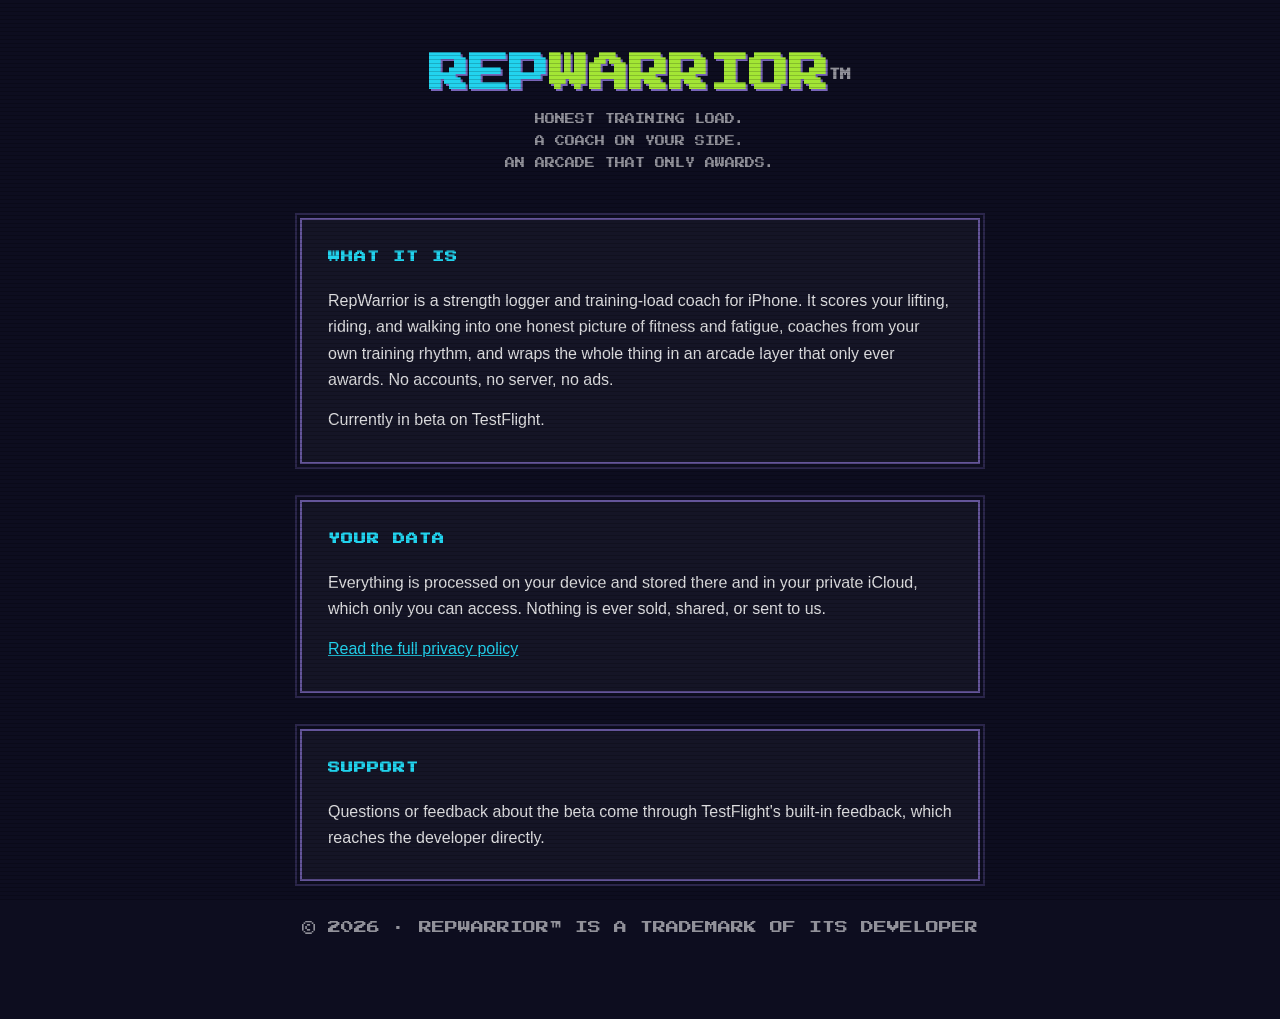
==== index.html @ 998f62a4 "RepWarrior site: retro landing + privacy policy Public home for the privacy policy URL (App Store / " ====
<!DOCTYPE html>
<html lang="en">
<head>
  <meta charset="utf-8">
  <meta name="viewport" content="width=device-width, initial-scale=1">
  <title>RepWarrior — honest training load, a coach on your side</title>
  <meta name="description" content="RepWarrior™ is a strength and training-load app for iPhone. All processing on-device. Your data stays yours.">
  <link rel="preconnect" href="https://fonts.googleapis.com">
  <link rel="preconnect" href="https://fonts.gstatic.com" crossorigin>
  <link href="https://fonts.googleapis.com/css2?family=Press+Start+2P&display=swap" rel="stylesheet">
  <link rel="stylesheet" href="style.css">
</head>
<body>
  <main>
    <h1 class="marquee pixel"><span class="rep">REP</span><span class="warrior">WARRIOR</span><sup>TM</sup></h1>
    <p class="tagline pixel">HONEST TRAINING LOAD.<br>A COACH ON YOUR SIDE.<br>AN ARCADE THAT ONLY AWARDS.</p>

    <section class="panel">
      <h2 class="panel-title pixel">WHAT IT IS</h2>
      <p>RepWarrior is a strength logger and training-load coach for iPhone. It scores your lifting, riding, and walking into one honest picture of fitness and fatigue, coaches from your own training rhythm, and wraps the whole thing in an arcade layer that only ever awards. No accounts, no server, no ads.</p>
      <p>Currently in beta on TestFlight.</p>
    </section>

    <section class="panel">
      <h2 class="panel-title pixel">YOUR DATA</h2>
      <p>Everything is processed on your device and stored there and in your private iCloud, which only you can access. Nothing is ever sold, shared, or sent to us.</p>
      <p><a href="privacy/">Read the full privacy policy</a></p>
    </section>

    <section class="panel">
      <h2 class="panel-title pixel">SUPPORT</h2>
      <p>Questions or feedback about the beta come through TestFlight's built-in feedback, which reaches the developer directly.</p>
    </section>

    <p class="footer pixel">© 2026 · REPWARRIOR™ IS A TRADEMARK OF ITS DEVELOPER</p>
  </main>
</body>
</html>
---- style.css ----
/* RepWarrior site — the app's arcade language (§8): pixel type for
   chrome only, never body text; CRT wash; square NES panel borders;
   scanlines per the globals.css recipe. Palette matches ArcadeTheme. */

:root {
  --crt: #0d0d1f;
  --cyan: #22d3ee;
  --lime: #a3e635;
  --amber: #fbbf24;
  --purple: #a78bfa;
  --text: rgba(255, 255, 255, 0.86);
  --dim: rgba(255, 255, 255, 0.55);
}

* { margin: 0; padding: 0; box-sizing: border-box; }

body {
  background: var(--crt);
  color: var(--text);
  font-family: -apple-system, BlinkMacSystemFont, "Segoe UI", Roboto, sans-serif;
  line-height: 1.65;
  min-height: 100vh;
  position: relative;
}

/* Scanlines: repeating 3px transparent / 1px rgba(0,0,0,0.18). */
body::after {
  content: "";
  position: fixed;
  inset: 0;
  pointer-events: none;
  background: repeating-linear-gradient(
    to bottom,
    transparent 0px, transparent 3px,
    rgba(0, 0, 0, 0.18) 3px, rgba(0, 0, 0, 0.18) 4px
  );
}

.pixel { font-family: "Press Start 2P", monospace; }

main {
  max-width: 720px;
  margin: 0 auto;
  padding: 48px 20px 80px;
}

.marquee {
  text-align: center;
  margin-bottom: 8px;
  font-size: clamp(22px, 6vw, 40px);
  line-height: 1.3;
}
.marquee a { text-decoration: none; }
.marquee .rep { color: var(--cyan); text-shadow: 2px 2px 0 rgba(167, 139, 250, 0.7); }
.marquee .warrior { color: var(--lime); text-shadow: 2px 2px 0 rgba(167, 139, 250, 0.7); }
.marquee sup {
  font-size: 0.28em;
  color: var(--dim);
  vertical-align: super;
}

.tagline {
  text-align: center;
  color: var(--dim);
  font-size: 10px;
  line-height: 2.2;
  margin-bottom: 44px;
}

.panel {
  border: 2px solid rgba(167, 139, 250, 0.55);
  outline: 2px solid rgba(167, 139, 250, 0.2);
  outline-offset: 3px;
  padding: 28px 26px;
  margin-bottom: 36px;
  background: rgba(255, 255, 255, 0.03);
}

.panel-title {
  color: var(--cyan);
  font-size: 12px;
  margin-bottom: 20px;
  letter-spacing: 1px;
}

p { margin-bottom: 14px; }
p:last-child { margin-bottom: 0; }

a { color: var(--cyan); }

.footer {
  text-align: center;
  color: var(--dim);
  font-size: 13px;
}
.footer .pixel { font-size: 8px; line-height: 2.4; }

ul { padding-left: 22px; margin-bottom: 14px; }
li { margin-bottom: 8px; }

.lime { color: var(--lime); }
.amber { color: var(--amber); }
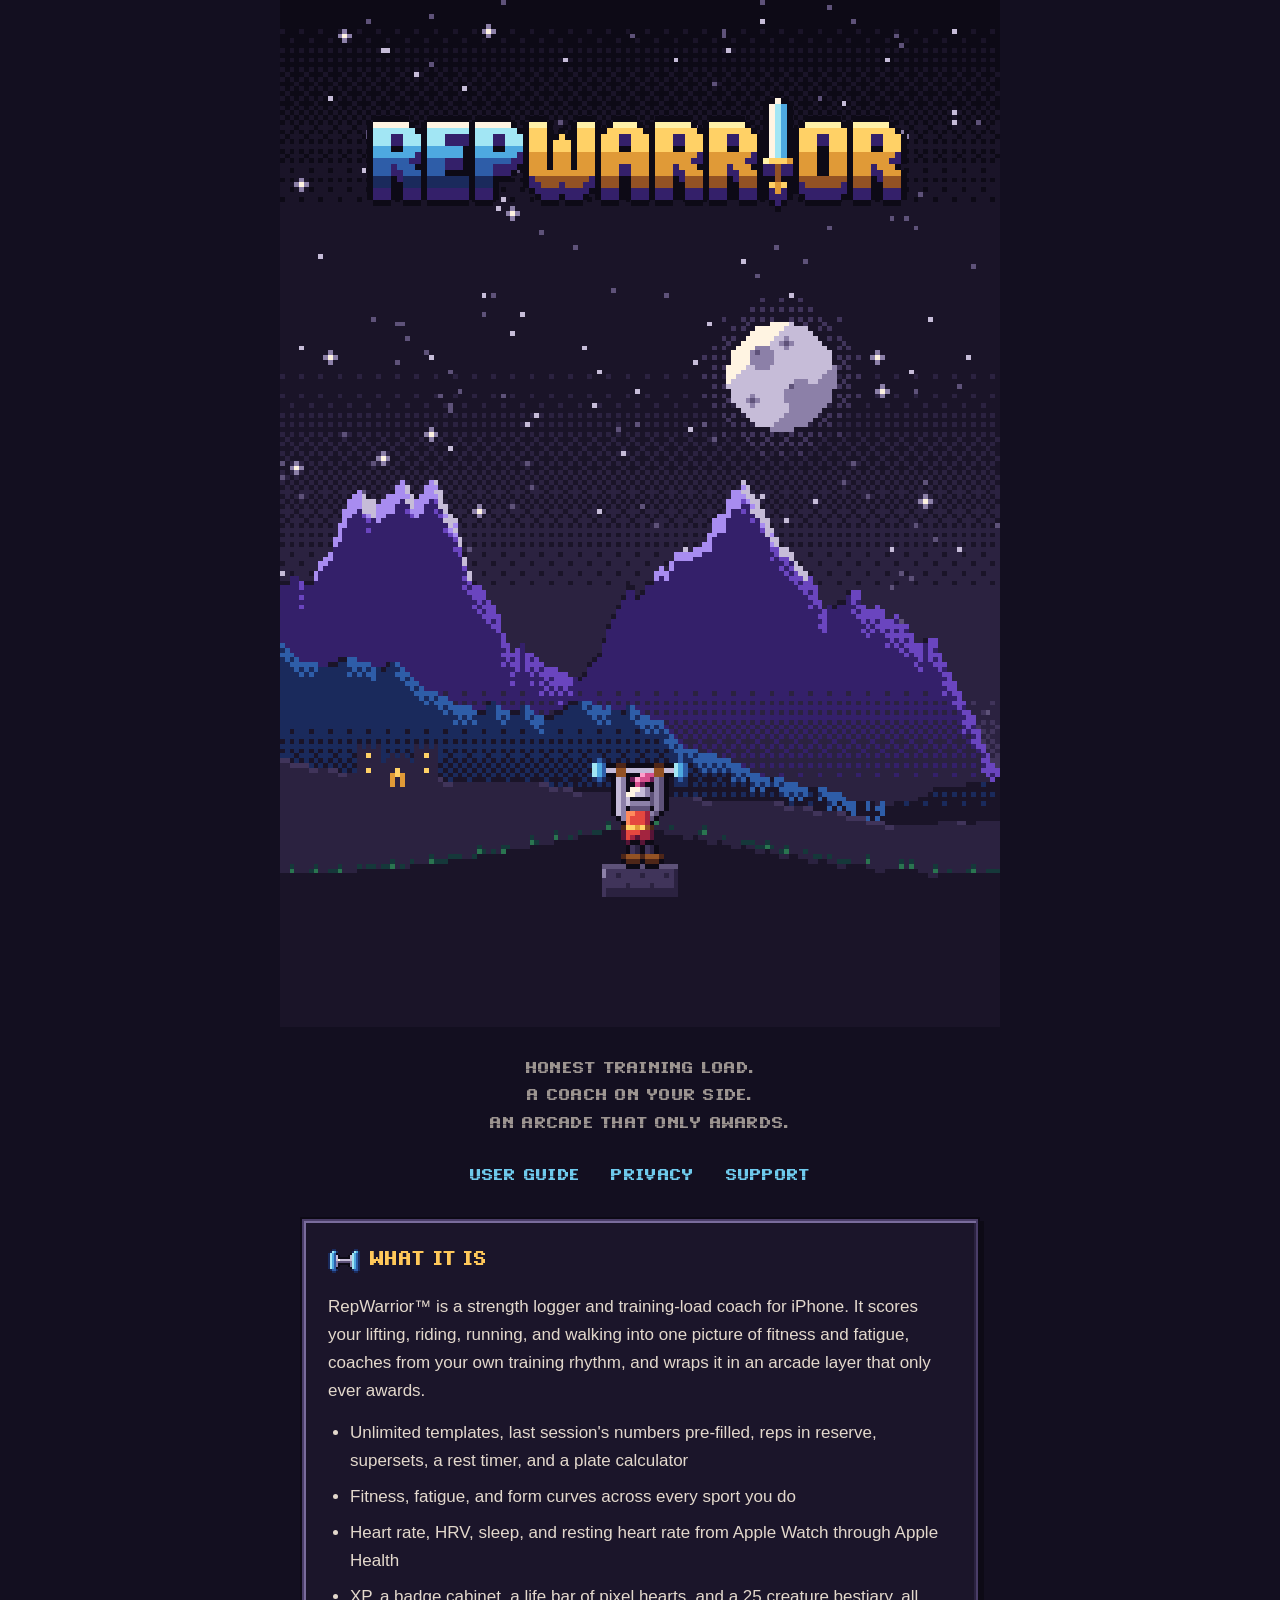
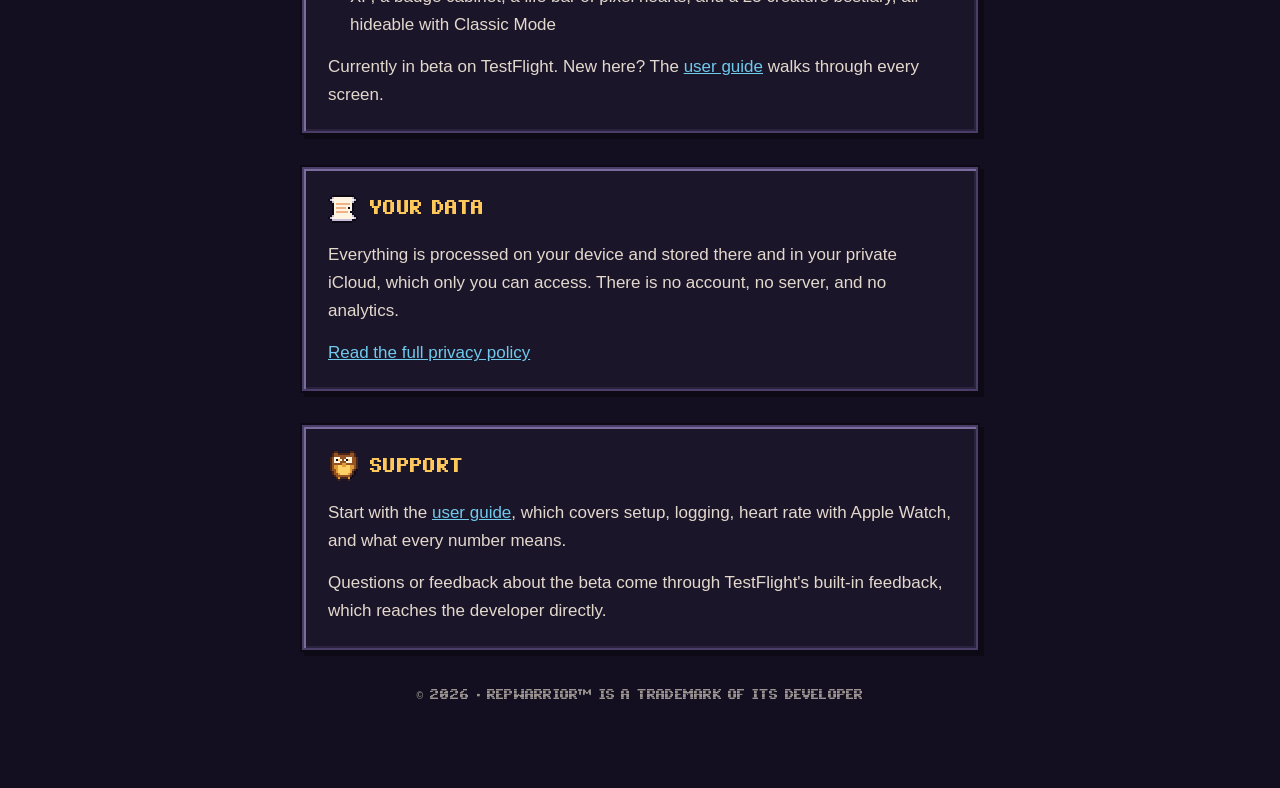
==== commit 4f004eb0: "Site: new art identity, accurate privacy policy, user guide - Visual refresh to the app's Iron & Emb" ====
--- a/index.html
+++ b/index.html
@@ -3,36 +3,48 @@
 <head>
   <meta charset="utf-8">
   <meta name="viewport" content="width=device-width, initial-scale=1">
-  <title>RepWarrior — honest training load, a coach on your side</title>
-  <meta name="description" content="RepWarrior™ is a strength and training-load app for iPhone. All processing on-device. Your data stays yours.">
-  <link rel="preconnect" href="https://fonts.googleapis.com">
-  <link rel="preconnect" href="https://fonts.gstatic.com" crossorigin>
-  <link href="https://fonts.googleapis.com/css2?family=Press+Start+2P&display=swap" rel="stylesheet">
+  <title>RepWarrior: strength log and training-load coach</title>
+  <meta name="description" content="RepWarrior™ is a strength logger and training-load coach for iPhone, drawn in hand-made pixel art. Processed on your device.">
+  <meta name="color-scheme" content="dark">
+  <link rel="icon" href="assets/favicon-32.png">
+  <link rel="apple-touch-icon" href="assets/icon-180.png">
+  <style>body{background:#130f20;color:rgba(255,244,226,.88);font-family:-apple-system,BlinkMacSystemFont,sans-serif}</style>
   <link rel="stylesheet" href="style.css">
 </head>
 <body>
   <main>
-    <h1 class="marquee pixel"><span class="rep">REP</span><span class="warrior">WARRIOR</span><sup>TM</sup></h1>
+    <div class="hero">
+      <img class="scene px" src="assets/hero.png" width="150" height="214" alt="A pixel-art knight pressing a barbell overhead on a stone plinth under the moon, mountains behind.">
+      <img class="logo px" src="assets/logo.png" width="91" height="20" alt="RepWarrior">
+    </div>
     <p class="tagline pixel">HONEST TRAINING LOAD.<br>A COACH ON YOUR SIDE.<br>AN ARCADE THAT ONLY AWARDS.</p>
+    <p class="nav pixel"><a href="guide/">USER GUIDE</a> <a href="privacy/">PRIVACY</a> <a href="#support">SUPPORT</a></p>
 
     <section class="panel">
-      <h2 class="panel-title pixel">WHAT IT IS</h2>
-      <p>RepWarrior is a strength logger and training-load coach for iPhone. It scores your lifting, riding, and walking into one honest picture of fitness and fatigue, coaches from your own training rhythm, and wraps the whole thing in an arcade layer that only ever awards. No accounts, no server, no ads.</p>
-      <p>Currently in beta on TestFlight.</p>
+      <h2 class="panel-title pixel"><img class="px" src="assets/s-dumbbell.png" alt="">WHAT IT IS</h2>
+      <p>RepWarrior™ is a strength logger and training-load coach for iPhone. It scores your lifting, riding, running, and walking into one picture of fitness and fatigue, coaches from your own training rhythm, and wraps it in an arcade layer that only ever awards.</p>
+      <ul>
+        <li>Unlimited templates, last session's numbers pre-filled, reps in reserve, supersets, a rest timer, and a plate calculator</li>
+        <li>Fitness, fatigue, and form curves across every sport you do</li>
+        <li>Heart rate, HRV, sleep, and resting heart rate from Apple Watch through Apple Health</li>
+        <li>XP, a badge cabinet, a life bar of pixel hearts, and a 25 creature bestiary, all hideable with Classic Mode</li>
+      </ul>
+      <p>Currently in beta on TestFlight. New here? The <a href="guide/">user guide</a> walks through every screen.</p>
     </section>
 
     <section class="panel">
-      <h2 class="panel-title pixel">YOUR DATA</h2>
-      <p>Everything is processed on your device and stored there and in your private iCloud, which only you can access. Nothing is ever sold, shared, or sent to us.</p>
+      <h2 class="panel-title pixel"><img class="px" src="assets/s-scroll.png" alt="">YOUR DATA</h2>
+      <p>Everything is processed on your device and stored there and in your private iCloud, which only you can access. There is no account, no server, and no analytics.</p>
       <p><a href="privacy/">Read the full privacy policy</a></p>
     </section>
 
-    <section class="panel">
-      <h2 class="panel-title pixel">SUPPORT</h2>
+    <section class="panel" id="support">
+      <h2 class="panel-title pixel"><img class="px" src="assets/s-owl.png" alt="">SUPPORT</h2>
+      <p>Start with the <a href="guide/">user guide</a>, which covers setup, logging, heart rate with Apple Watch, and what every number means.</p>
       <p>Questions or feedback about the beta come through TestFlight's built-in feedback, which reaches the developer directly.</p>
     </section>
 
-    <p class="footer pixel">© 2026 · REPWARRIOR™ IS A TRADEMARK OF ITS DEVELOPER</p>
+    <p class="footer pixel">&copy; 2026 &middot; REPWARRIOR&trade; IS A TRADEMARK OF ITS DEVELOPER</p>
   </main>
 </body>
 </html>
--- a/style.css
+++ b/style.css
@@ -1,102 +1,108 @@
-/* RepWarrior site — the app's arcade language (§8): pixel type for
-   chrome only, never body text; CRT wash; square NES panel borders;
-   scanlines per the globals.css recipe. Palette matches ArcadeTheme. */
+/* RepWarrior site: the app's own art language ("Iron & Ember", 2026-09-23).
+   Pixel type (RepWarrior Pixel, drawn for the app) for chrome only, never
+   body text. Pixel art is scaled with image-rendering: pixelated, the
+   same law as the app. Palette matches ArcadeTheme. Assets are generated
+   by art/site.py in the app repo. */
+
+@font-face {
+  font-family: "RepWarrior Pixel";
+  src: url("assets/repwarrior-pixel.woff") format("woff");
+  font-display: swap;
+}
 
 :root {
-  --crt: #0d0d1f;
-  --cyan: #22d3ee;
-  --lime: #a3e635;
-  --amber: #fbbf24;
-  --purple: #a78bfa;
-  --text: rgba(255, 255, 255, 0.86);
-  --dim: rgba(255, 255, 255, 0.55);
+  --floor: #130f20;
+  --panel: #1b152a;
+  --ink: #0d0a16;
+  --frame: #4a3d68;
+  --frame-light: #7a6c9c;
+  --frame-dark: #2b2240;
+  --sky: #6fcaec;
+  --leaf: #a6dd62;
+  --gold: #ffc85a;
+  --rose: #f07aac;
+  --bone: #fff4e2;
+  --text: rgba(255, 244, 226, 0.88);
+  --dim: rgba(255, 244, 226, 0.58);
 }
 
 * { margin: 0; padding: 0; box-sizing: border-box; }
 
 body {
-  background: var(--crt);
+  background: var(--floor);
   color: var(--text);
   font-family: -apple-system, BlinkMacSystemFont, "Segoe UI", Roboto, sans-serif;
+  font-size: 17px;
   line-height: 1.65;
-  min-height: 100vh;
-  position: relative;
 }
 
-/* Scanlines: repeating 3px transparent / 1px rgba(0,0,0,0.18). */
-body::after {
-  content: "";
-  position: fixed;
-  inset: 0;
-  pointer-events: none;
-  background: repeating-linear-gradient(
-    to bottom,
-    transparent 0px, transparent 3px,
-    rgba(0, 0, 0, 0.18) 3px, rgba(0, 0, 0, 0.18) 4px
-  );
+.pixel { font-family: "RepWarrior Pixel", ui-monospace, monospace; letter-spacing: 0.02em; }
+img.px { image-rendering: pixelated; image-rendering: crisp-edges; }
+
+main { max-width: 720px; margin: 0 auto; padding: 0 20px 80px; }
+
+.hero { position: relative; margin: 0 -20px 28px; overflow: hidden; background: #0d0a16; }
+.hero img.scene { display: block; width: 100%; height: auto; }
+.hero img.logo {
+  position: absolute; left: 50%; top: 9%; transform: translateX(-50%);
+  width: min(88%, 546px); height: auto;
 }
 
-.pixel { font-family: "Press Start 2P", monospace; }
-
-main {
-  max-width: 720px;
-  margin: 0 auto;
-  padding: 48px 20px 80px;
-}
-
-.marquee {
-  text-align: center;
-  margin-bottom: 8px;
-  font-size: clamp(22px, 6vw, 40px);
-  line-height: 1.3;
-}
-.marquee a { text-decoration: none; }
-.marquee .rep { color: var(--cyan); text-shadow: 2px 2px 0 rgba(167, 139, 250, 0.7); }
-.marquee .warrior { color: var(--lime); text-shadow: 2px 2px 0 rgba(167, 139, 250, 0.7); }
-.marquee sup {
-  font-size: 0.28em;
-  color: var(--dim);
-  vertical-align: super;
-}
+.wordmark { display: block; margin: 36px auto 10px; width: min(80%, 364px); height: auto; }
 
 .tagline {
   text-align: center;
   color: var(--dim);
-  font-size: 10px;
-  line-height: 2.2;
-  margin-bottom: 44px;
+  font-size: 13px;
+  line-height: 2.1;
+  margin-bottom: 28px;
 }
 
+/* Window panel: ink rim, frame band, lit top-left bevel, shaded
+   bottom-right, hard ink drop. */
 .panel {
-  border: 2px solid rgba(167, 139, 250, 0.55);
-  outline: 2px solid rgba(167, 139, 250, 0.2);
-  outline-offset: 3px;
-  padding: 28px 26px;
-  margin-bottom: 36px;
-  background: rgba(255, 255, 255, 0.03);
+  background: var(--panel);
+  border: 2px solid var(--ink);
+  box-shadow:
+    inset 0 0 0 2px var(--frame),
+    inset 4px 4px 0 0 var(--frame-light),
+    inset -4px -4px 0 0 var(--frame-dark),
+    4px 4px 0 0 var(--ink);
+  padding: 26px 26px 24px;
+  margin-bottom: 30px;
 }
 
 .panel-title {
-  color: var(--cyan);
-  font-size: 12px;
-  margin-bottom: 20px;
-  letter-spacing: 1px;
+  display: flex;
+  align-items: center;
+  gap: 10px;
+  color: var(--gold);
+  font-size: 15px;
+  font-weight: normal;
+  margin-bottom: 16px;
 }
+.panel-title img { width: 32px; height: 32px; }
 
+h3 { font-size: 17px; color: var(--bone); margin: 18px 0 6px; }
 p { margin-bottom: 14px; }
-p:last-child { margin-bottom: 0; }
+p:last-child, ul:last-child { margin-bottom: 0; }
+ul, ol { padding-left: 22px; margin-bottom: 14px; }
+li { margin-bottom: 8px; }
+a { color: var(--sky); }
+strong { color: var(--bone); font-weight: 600; }
 
-a { color: var(--cyan); }
+.nav { text-align: center; margin: 0 0 30px; font-size: 13px; }
+.nav a { margin: 0 12px; text-decoration: none; }
 
-.footer {
-  text-align: center;
-  color: var(--dim);
-  font-size: 13px;
+.toc { columns: 2; column-gap: 28px; }
+.toc li { break-inside: avoid; }
+
+.footer { text-align: center; color: var(--dim); font-size: 11px; line-height: 2.4; }
+
+.leaf { color: var(--leaf); }
+.gold { color: var(--gold); }
+
+@media (max-width: 520px) {
+  .toc { columns: 1; }
+  .panel { padding: 22px 18px 20px; }
 }
-.footer .pixel { font-size: 8px; line-height: 2.4; }
-
-ul { padding-left: 22px; margin-bottom: 14px; }
-li { margin-bottom: 8px; }
-
-.lime { color: var(--lime); }
-.amber { color: var(--amber); }
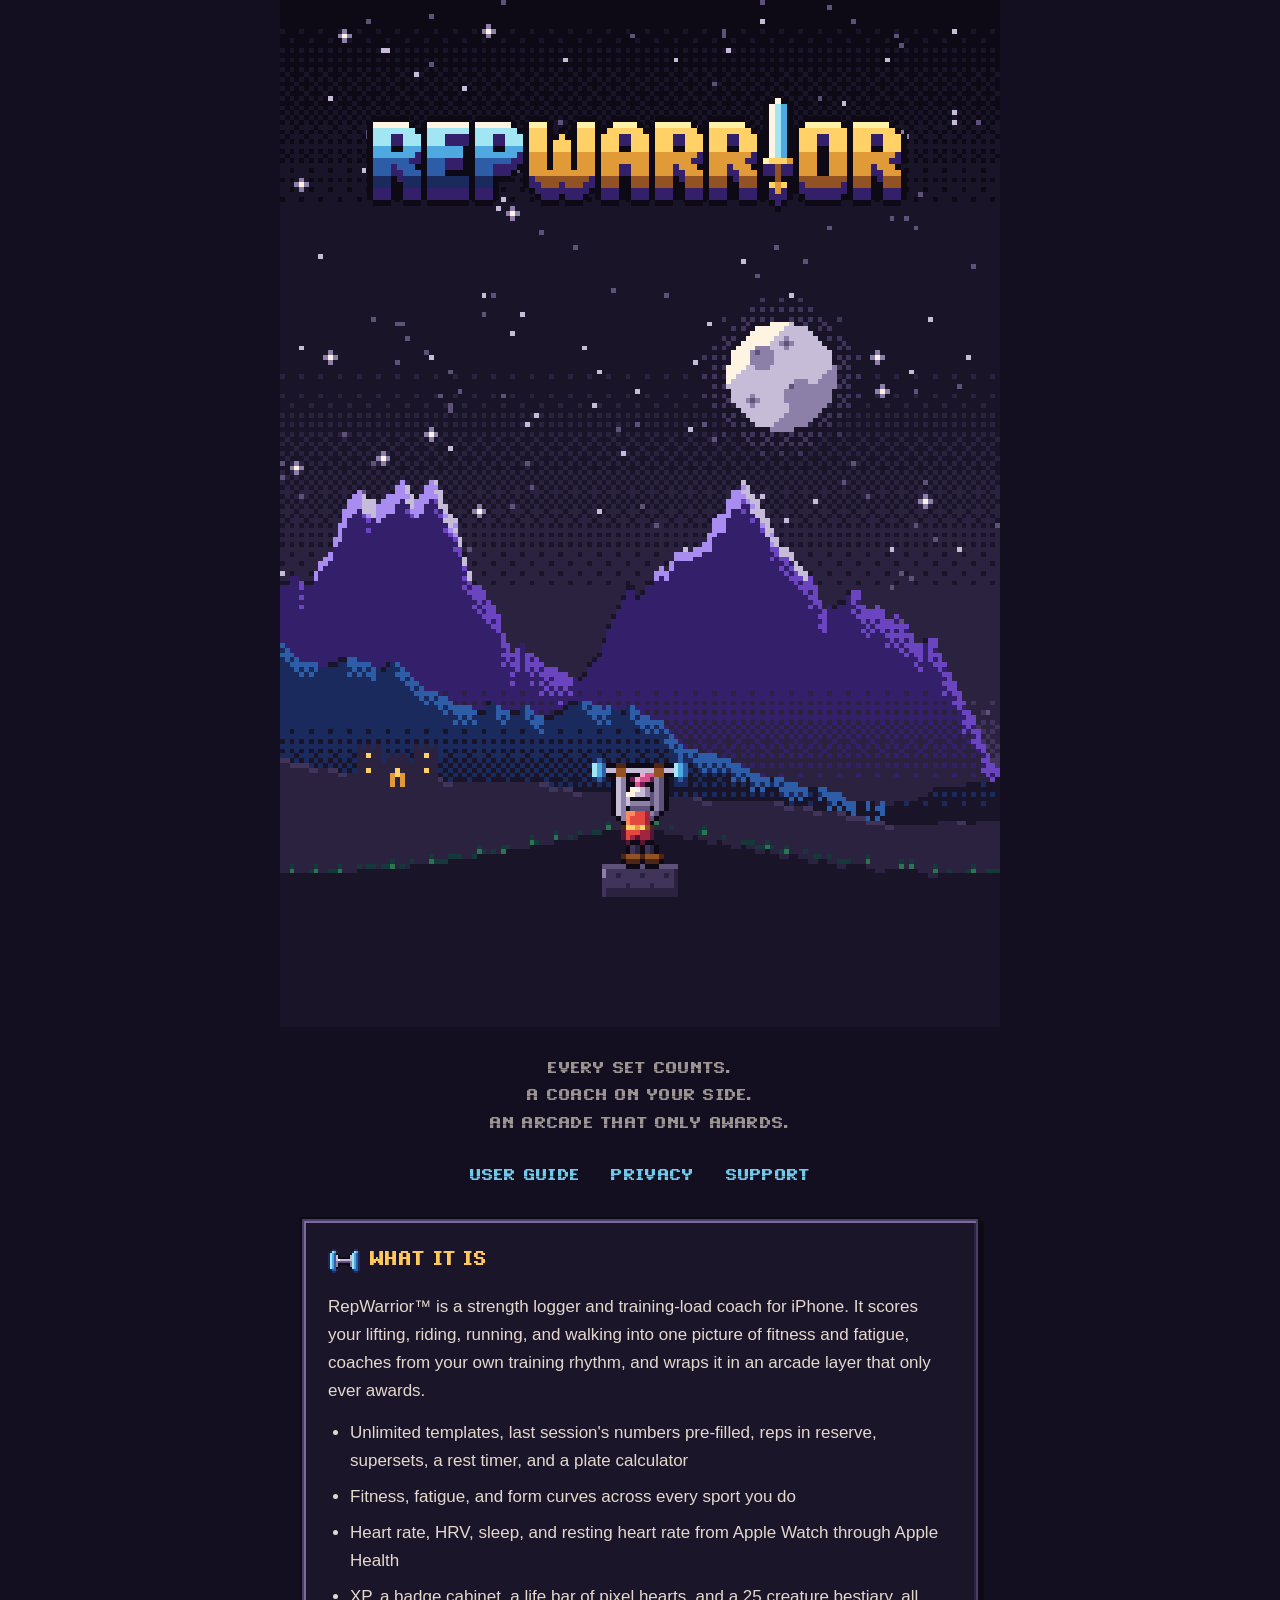
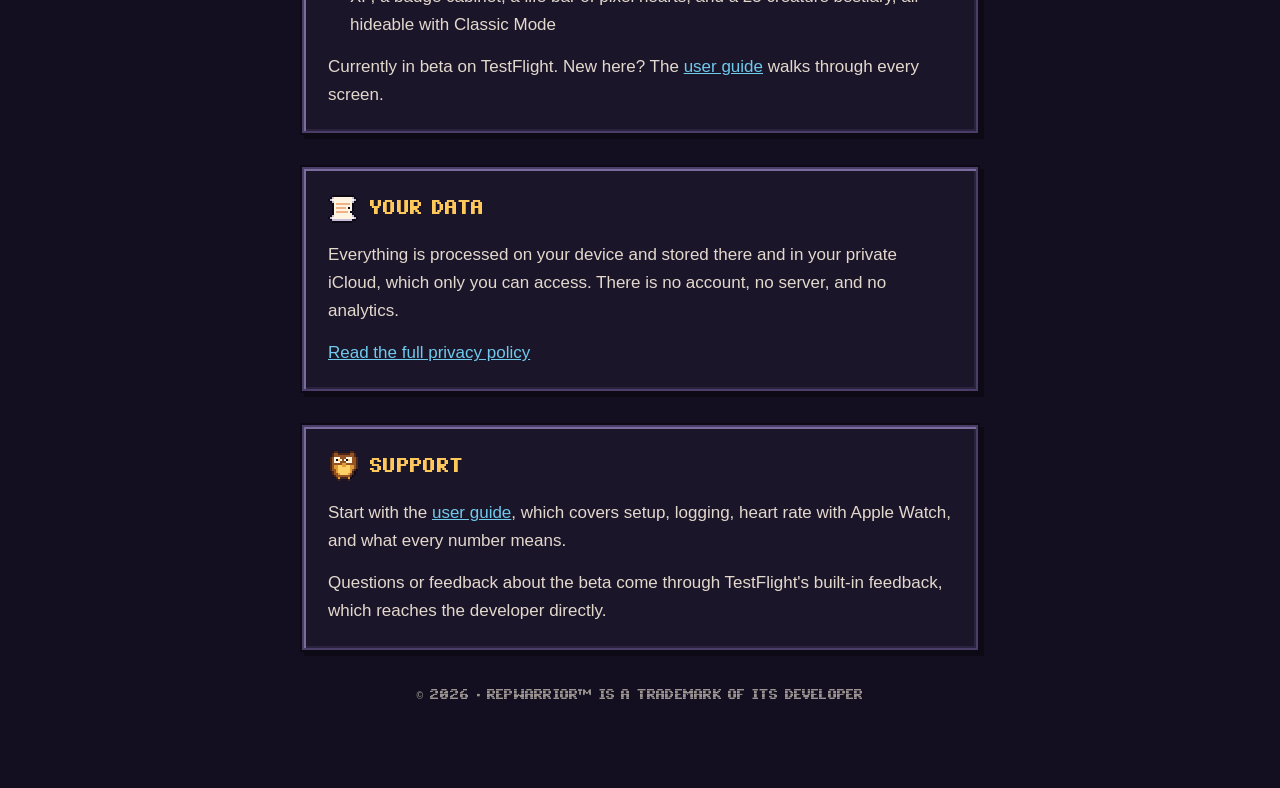
==== commit 4ce9e18b: "Tagline: EVERY SET COUNTS replaces HONEST TRAINING LOAD" ====
--- a/index.html
+++ b/index.html
@@ -17,7 +17,7 @@
       <img class="scene px" src="assets/hero.png" width="150" height="214" alt="A pixel-art knight pressing a barbell overhead on a stone plinth under the moon, mountains behind.">
       <img class="logo px" src="assets/logo.png" width="91" height="20" alt="RepWarrior">
     </div>
-    <p class="tagline pixel">HONEST TRAINING LOAD.<br>A COACH ON YOUR SIDE.<br>AN ARCADE THAT ONLY AWARDS.</p>
+    <p class="tagline pixel">EVERY SET COUNTS.<br>A COACH ON YOUR SIDE.<br>AN ARCADE THAT ONLY AWARDS.</p>
     <p class="nav pixel"><a href="guide/">USER GUIDE</a> <a href="privacy/">PRIVACY</a> <a href="#support">SUPPORT</a></p>
 
     <section class="panel">
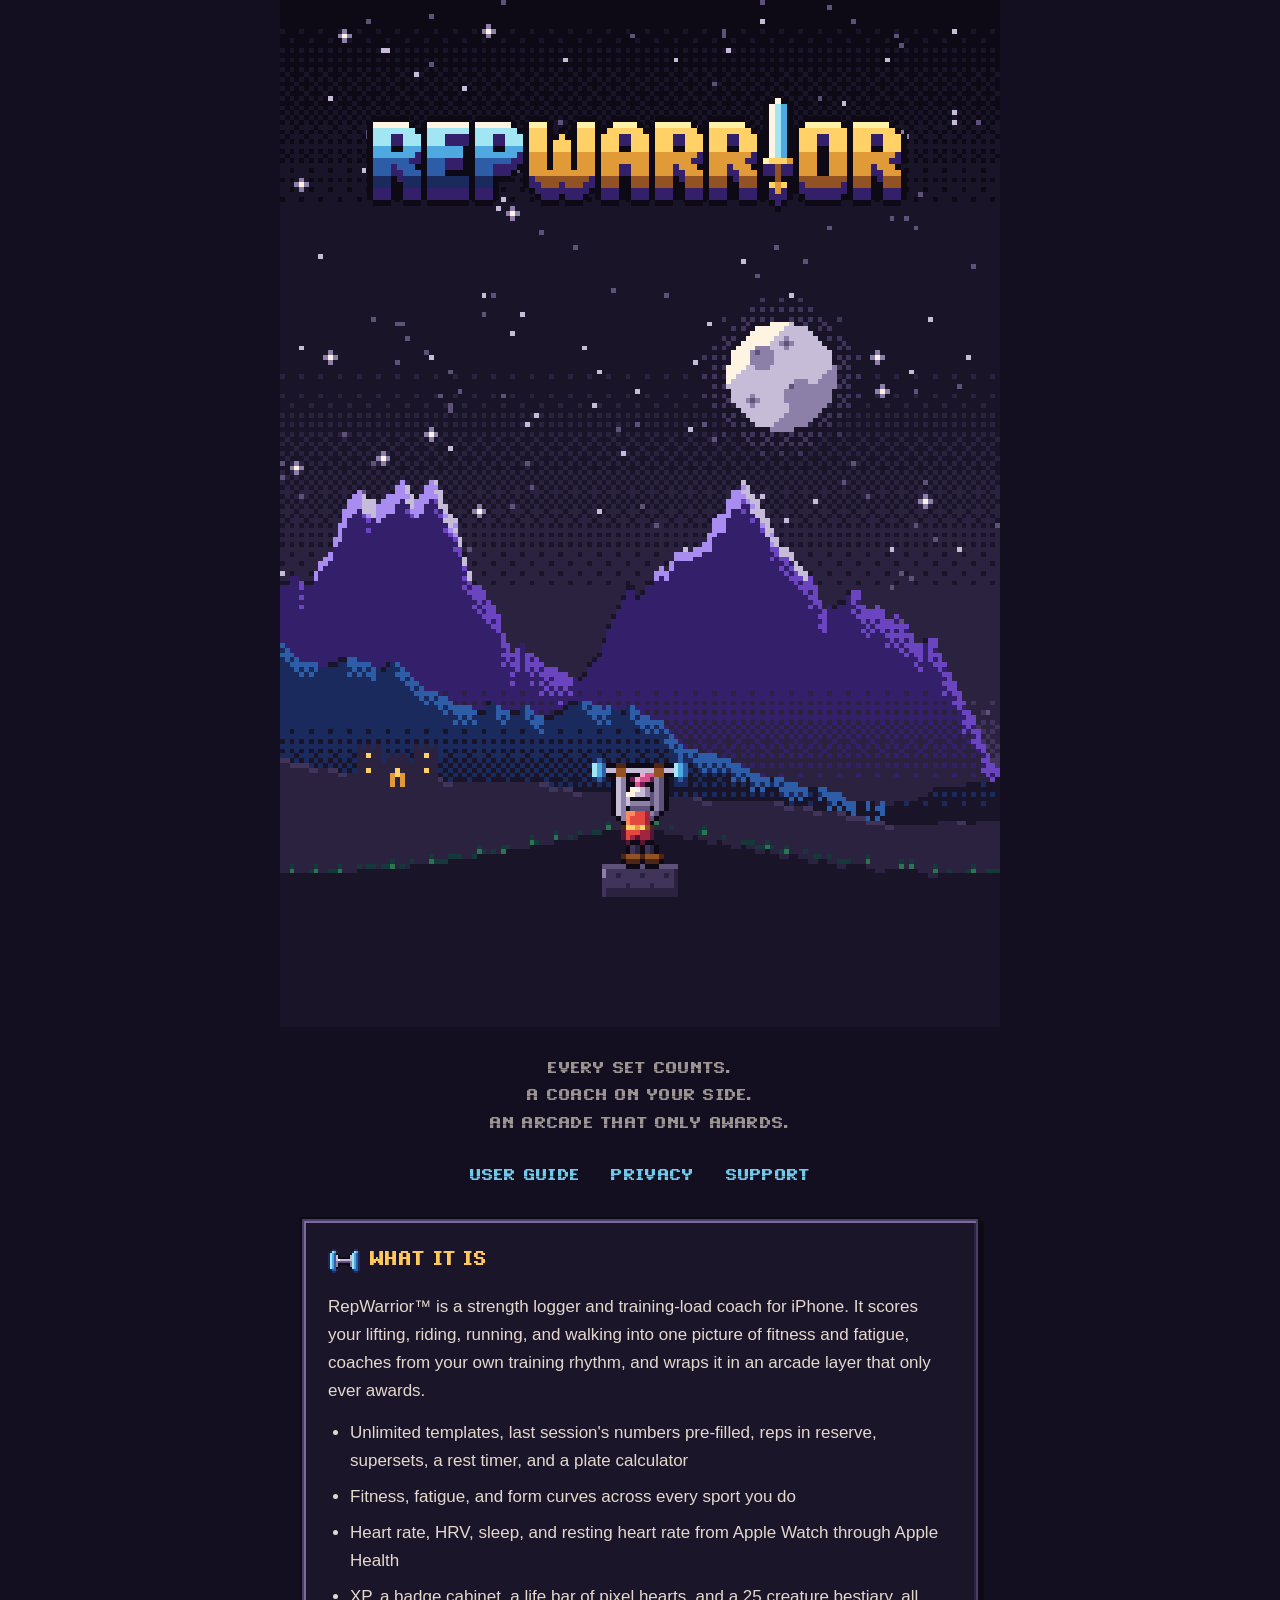
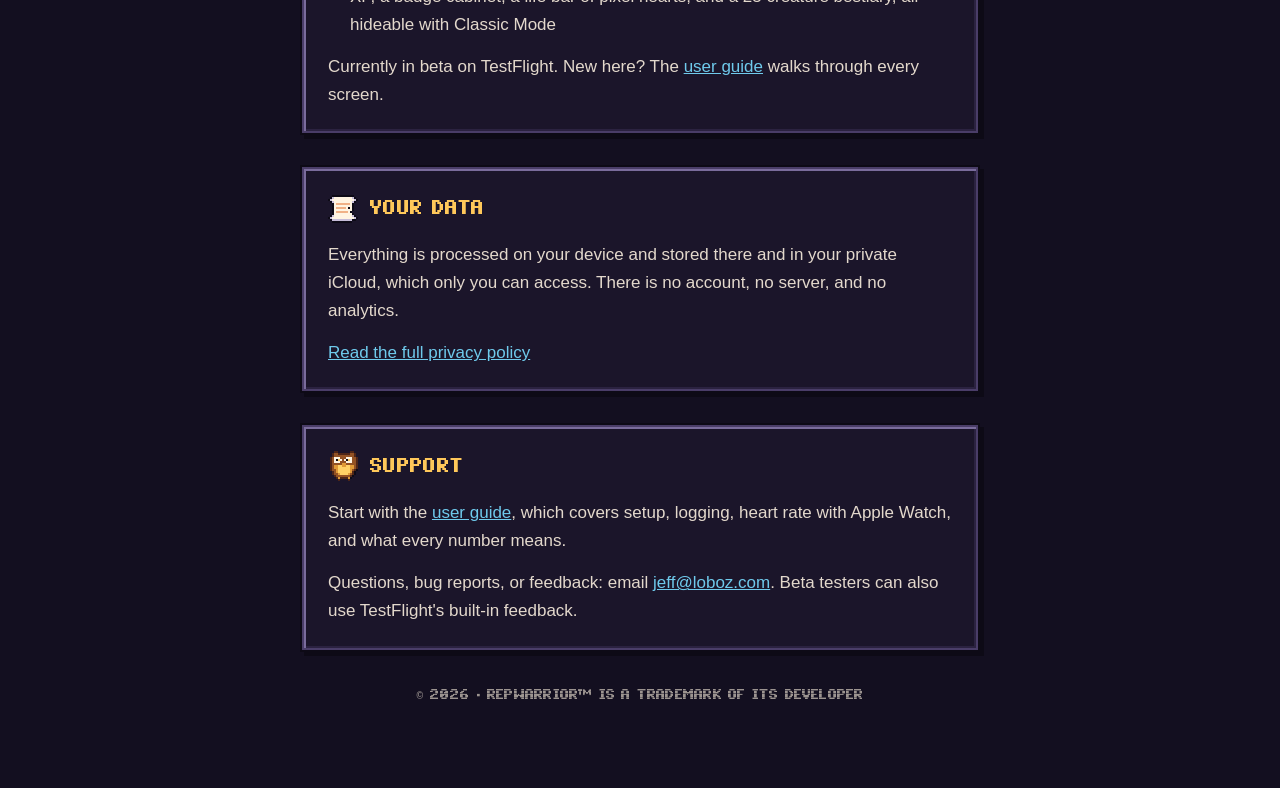
==== commit fdc747fe: "Support contact: jeff@loboz.com" ====
--- a/index.html
+++ b/index.html
@@ -41,7 +41,7 @@
     <section class="panel" id="support">
       <h2 class="panel-title pixel"><img class="px" src="assets/s-owl.png" alt="">SUPPORT</h2>
       <p>Start with the <a href="guide/">user guide</a>, which covers setup, logging, heart rate with Apple Watch, and what every number means.</p>
-      <p>Questions or feedback about the beta come through TestFlight's built-in feedback, which reaches the developer directly.</p>
+      <p>Questions, bug reports, or feedback: email <a href="mailto:jeff@loboz.com">jeff@loboz.com</a>. Beta testers can also use TestFlight's built-in feedback.</p>
     </section>
 
     <p class="footer pixel">&copy; 2026 &middot; REPWARRIOR&trade; IS A TRADEMARK OF ITS DEVELOPER</p>
